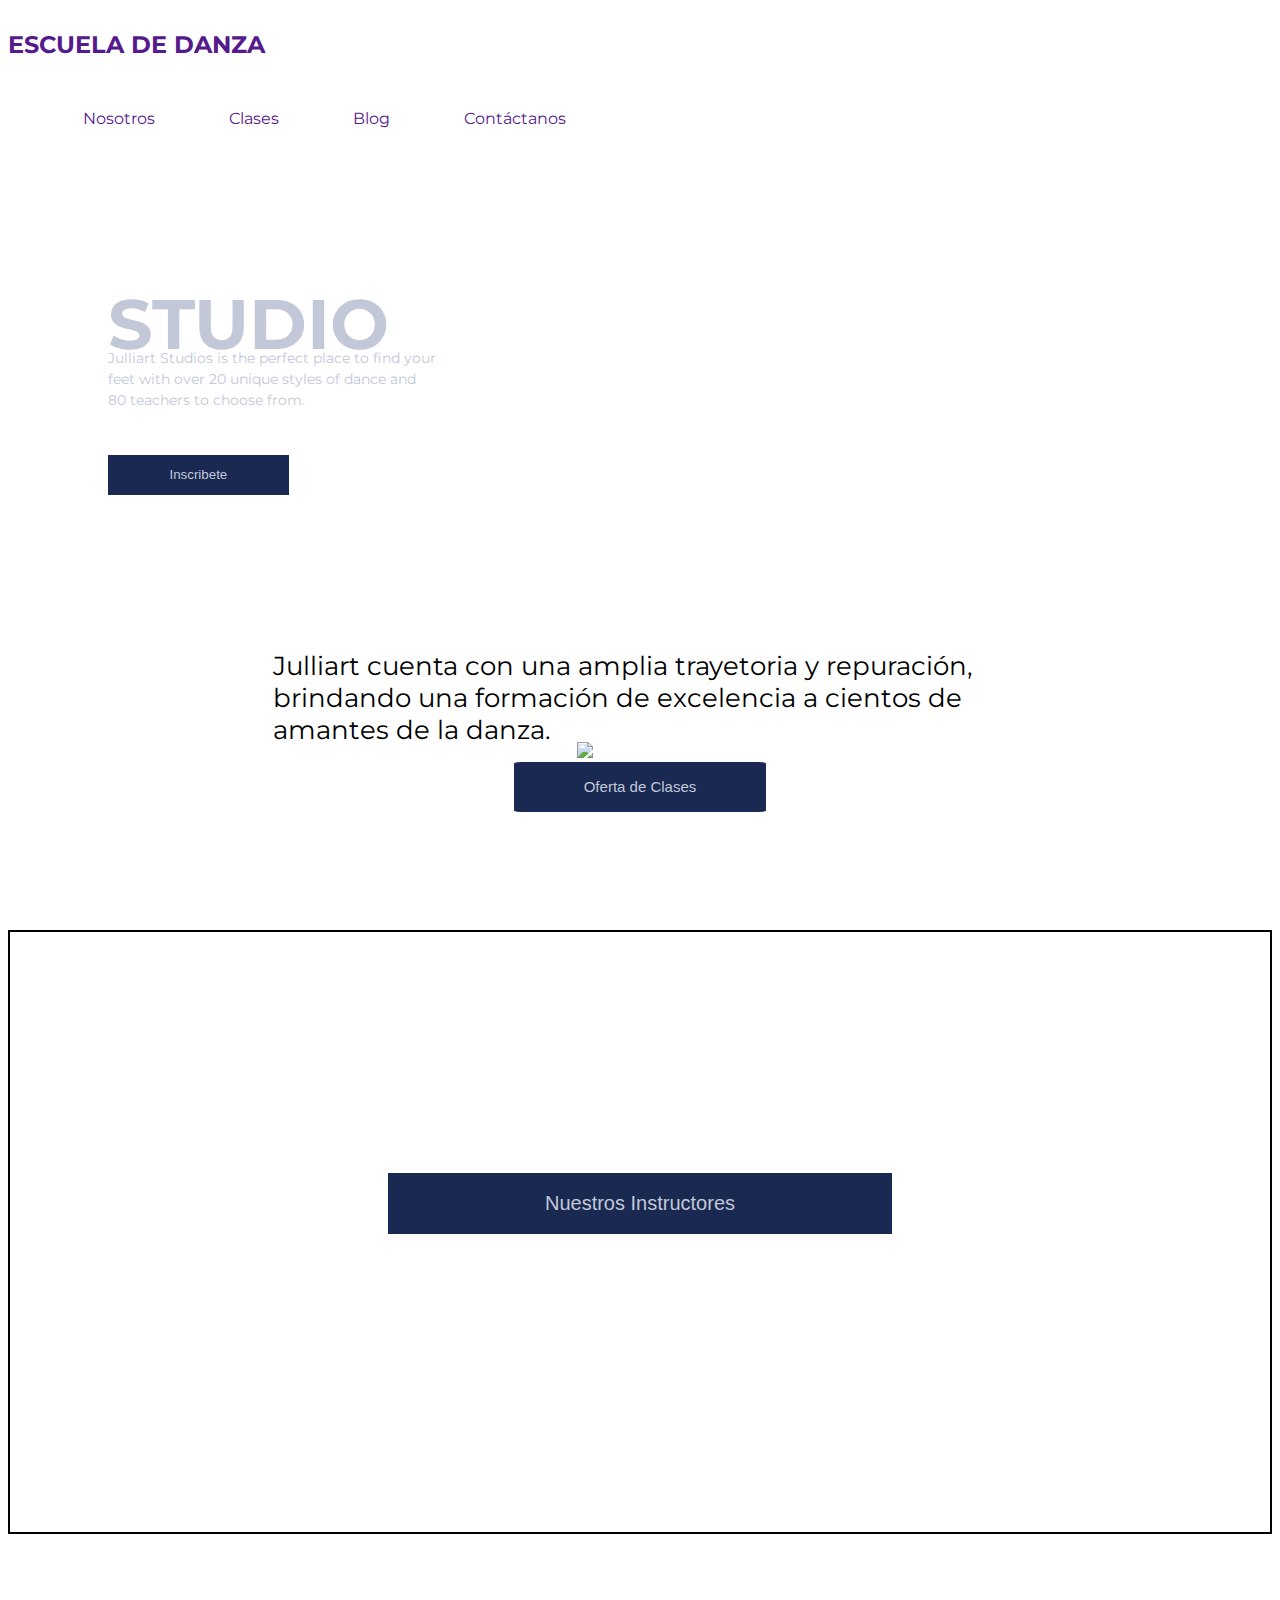
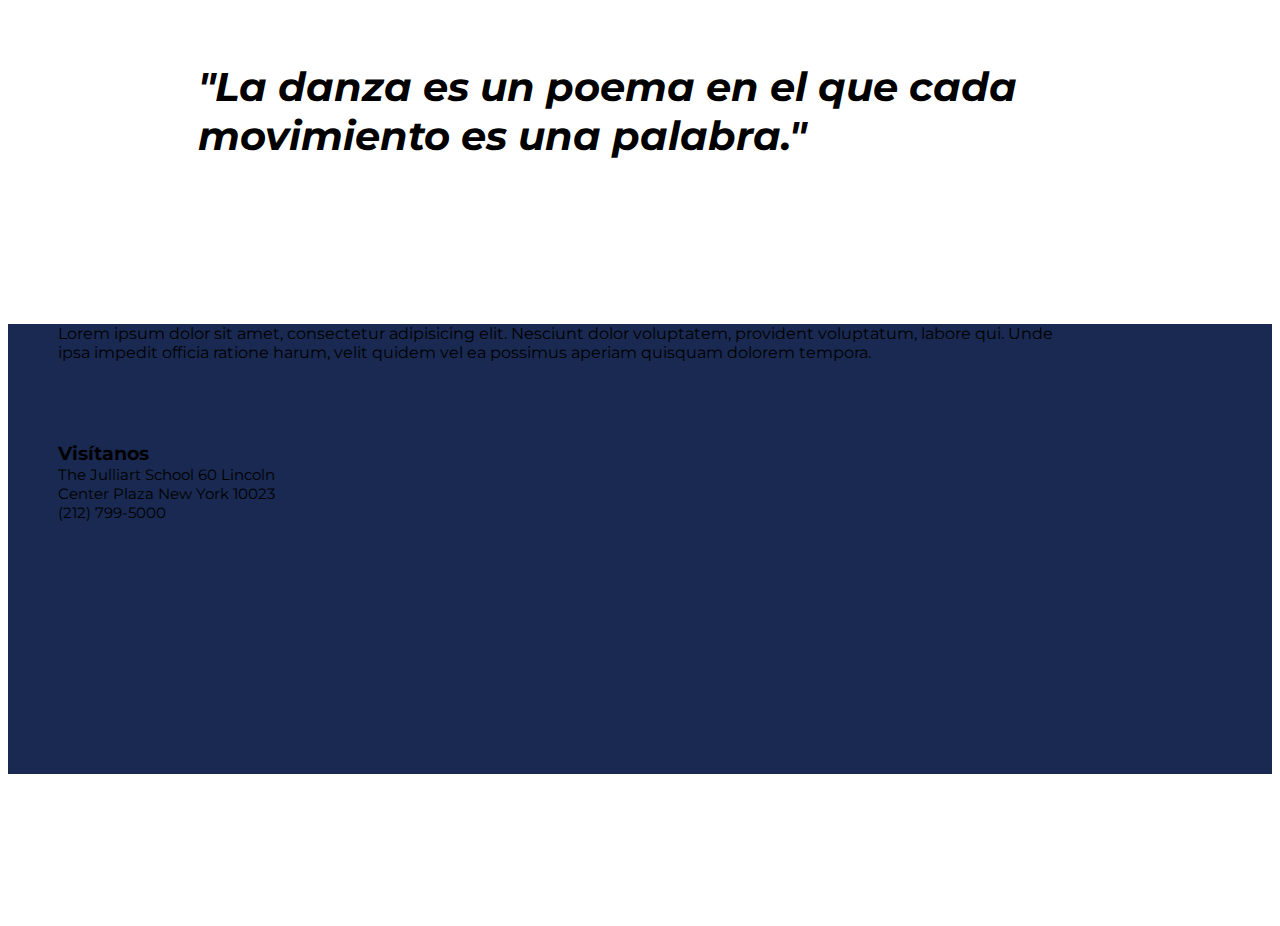
==== index.html @ 849a4a8d "proceso15%" ====
<!DOCTYPE html>
<html>
<head>
	<meta charset="UTF-8">
	<title>Escuela de Danza</title>
	<link rel='stylesheet' type='text/css' href='http://fonts.googleapis.com/css?family=Montserrat:400,700'>
	<link rel="stylesheet" type="text/css" href="css/grid-system.css">
	<link rel="stylesheet" type="text/css" href="css/utilities.css">
	<link rel="stylesheet" type="text/css" href="css/common.css">
	<link rel="stylesheet" type="text/css" href="css/main.css">
</head>
<body>
	<div class="container-fluid">
		<div class="row">
			<a class="a-none-decoration" href=""><h2 class="menu text-center text-blue">ESCUELA DE DANZA</h2></a>
			<ul class="text-center">
				<li class="submenu"><a class="a-none-decoration text-gray" href="">Nosotros</a></li>
				<li class="submenu"><a class="a-none-decoration text-gray" href="">Clases</a></li>
				<li class="submenu"><a class="a-none-decoration text-gray" href="">Blog</a></li>
				<li class="submenu"><a class="a-none-decoration text-gray" href="">Contáctanos</a></li>
			</ul>
		</div>
		<div class="row">
			<div class="cabeza">
				<div class="studio text-left">
					<h1 class="studio-titulo">STUDIO</h1>
					<p class="studio-text">Julliart Studios is the perfect place to find your feet with over 20 unique styles of dance and 80 teachers to choose from.</p>
					<button class="boton inscribete" type="button text-white">Inscribete</button>				
				</div>
			</div>
		</div>
		<div class="row">
			<div class="clase clase1">
				<p style="align-content: center;" class="julliart text-center">Julliart cuenta con una amplia trayetoria y repuración, brindando una formación de excelencia a cientos de amantes de la danza.</p>
				<div class="contenedor-imagen"><img style="align-content: center;" class="adorno" src="img/decoration_1.png"></div>
				<button style="align-content: center;" class="boton oferta-clases" type="button">Oferta de Clases</button>
			</div>
		</div>
		<div style="position: relative;" class="row instructores">
			<div class="boton-ni">
				<button class="boton instruc" type="buttom">Nuestros Instructores</button>
			</div>
			<div class="col-6 izq"></div>
			<div class="col-6 der"></div>
		</div>
		<div class="row">
			<div class="clase2 clase">
			<p class="danza text-center"><b><em>"La danza es un poema en el que cada movimiento es una palabra."</em></b></p>
			</div>
		</div>
		<div class="row">
			<div class="fondo-azul text-white">
				<div class="col-6">
					<p class="texto" >Lorem ipsum dolor sit amet, consectetur adipisicing elit. Nesciunt dolor voluptatem, provident voluptatum, labore qui. Unde ipsa impedit officia ratione harum, velit quidem vel ea possimus aperiam quisquam dolorem tempora.<p>
					<h3  class="texto">Visítanos</h3>
					<p class="visita">				
					The Julliart School
					60 Lincoln Center Plaza
					New York 10023
					(212) 799-5000					
					</p>
				</div>
				<div class="col-6">
					<div class="mapa">
						<iframe src="https://www.google.com/maps/embed?pb=!1m18!1m12!1m3!1d3021.4662527405194!2d-73.98501728494028!3d40.77376274177223!2m3!1f0!2f0!3f0!3m2!1i1024!2i768!4f13.1!3m3!1m2!1s0x89c2585ff9df2f6d%3A0xf876ccebba645bff!2sEscuela+Juilliard!5e0!3m2!1ses-419!2spe!4v1461690467385" width="550" height="350" frameborder="0" style="border:0" allowfullscreen></iframe>
					</div>
				</div>
			</div>
		</div>
	</div>
</body>
</html>
---- css/main.css ----
body {
	font-family: "Montserrat";
}
ul>li {
	list-style:none;
}
a {
	text-decoration: none;
}
.menu {	margin-top: 30px;}
.submenu {margin: 30px 35px; display: inline-block;}
.cabeza {background-image: url(../img/dance_1.jpg);	width: 100%;height: 380px;background-size: cover;}

.studio { width: 26%; position: center; padding: 60px; margin-left: 40px; color: #c2c8d8; position: relative;}
.studio-titulo {font-size: 70px; padding-bottom: 20px;position: absolute;}
.studio-text {line-height: 1.5; font-size: 14px;position: relative;top: 100px;}
.inscribete {height: 40px;width: 55%;position: relative;top: 130px;}
.boton {color: #c2c8d8;background-color: #192951;border: 1px solid #192951;}

.clase1 {height: 350px;}
.julliart {padding: 70px 21%;font-size: 26px;}
.contenedor-imagen {width: 10%;margin: -100px 45%;}
.adorno {width: 100%;}
.oferta-clases {width: 20%;height: 50px;margin: 100px 40%;border-radius: 3%;font-size: 15px;}

.izq {background-image: url(../img/instructor_4.jpg);height: 300px;background-size: cover;top: 20px;}
.der {background-image: url(../img/profesor_9.jpg);height: 300px;background-size: cover;}
.instructores {border: 2px solid #000;}
.boton-ni {width: 40%;height: 61px;position: absolute;left: 30%;top: 241px;}
.instruc {width: 100%;height: 100%;font-size: 20px;}

.danza
{
	font-size: 40px;
	padding: 7% 15%;

}
.clase2 {
	height: 270px;
}
.fondo-azul {
	background-color: #192951;
	height: 450px;
}
.texto {
	width: 80%;
	margin: 80px 50px 0 50px;
}
.visita {
	width: 20%;
	margin: 0px 50px;
	font-size: 15px;

}
.mapa {
	margin-top: 50px;
}
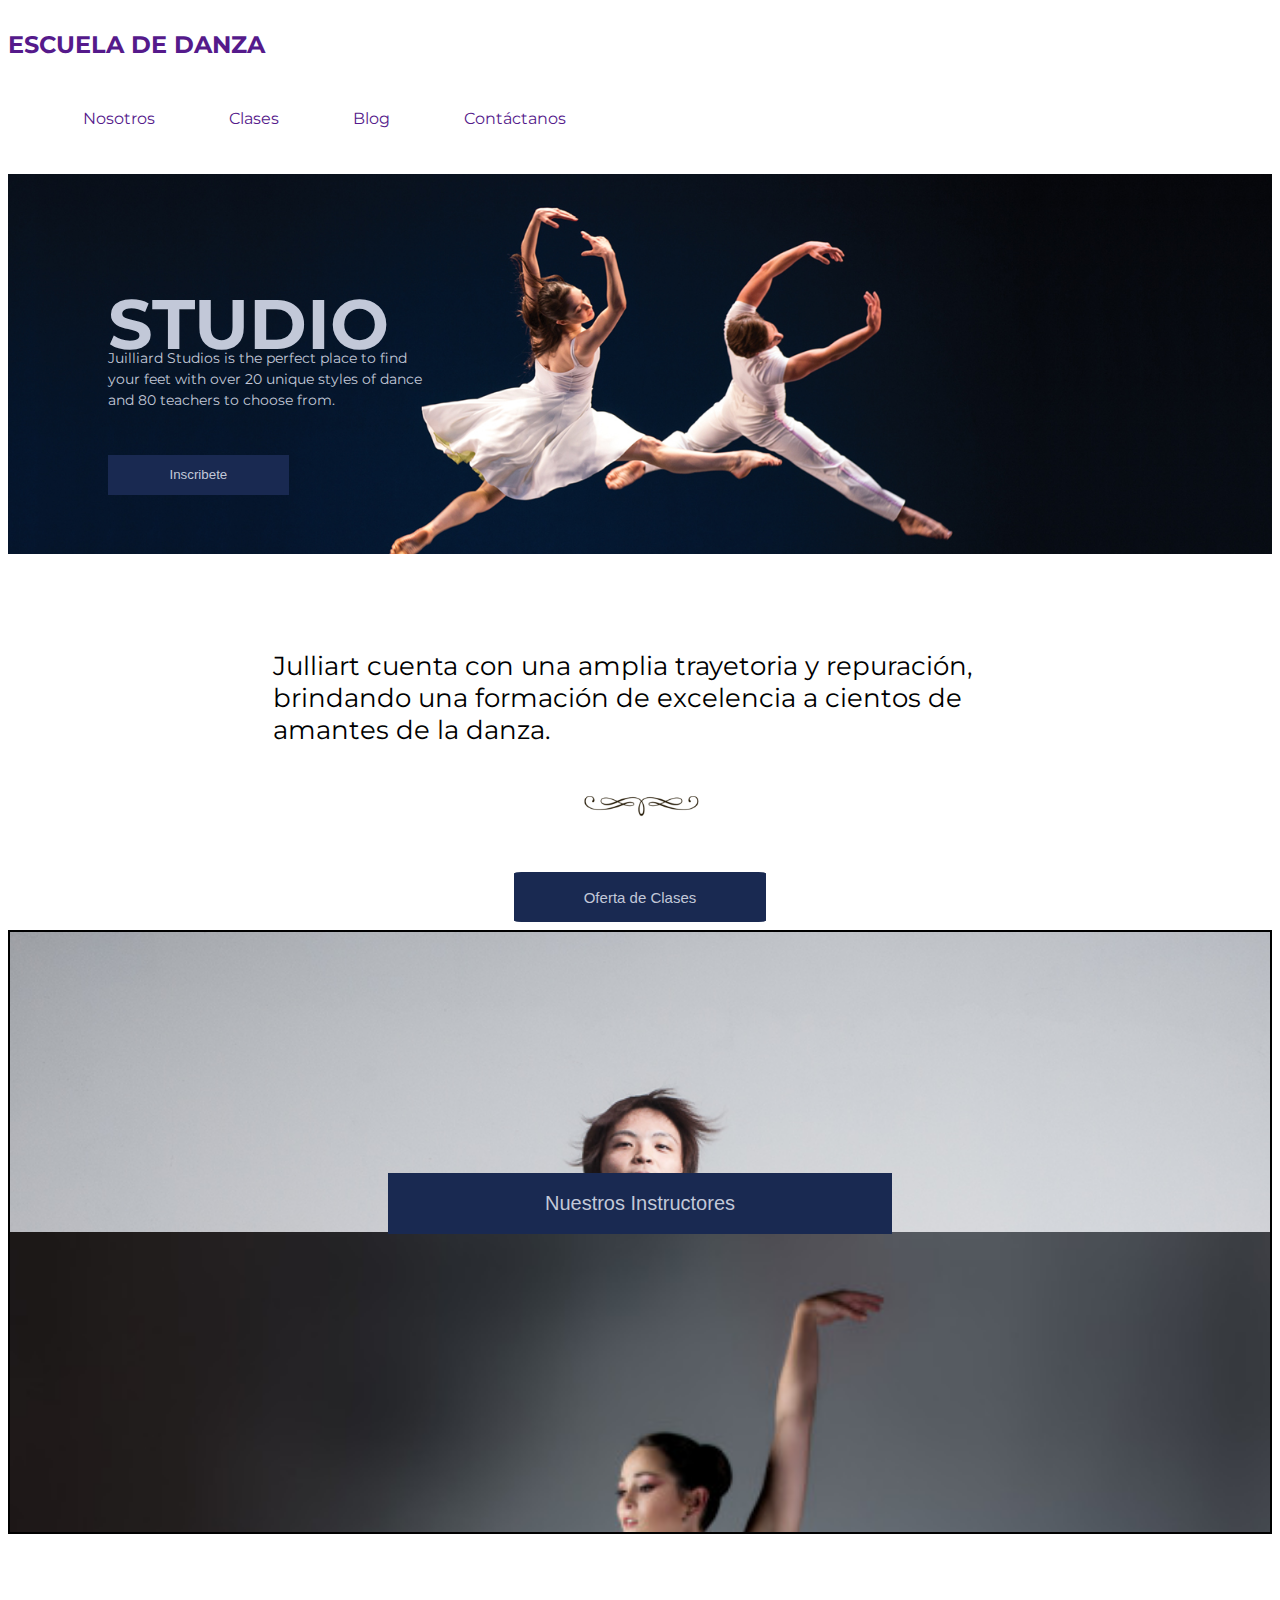
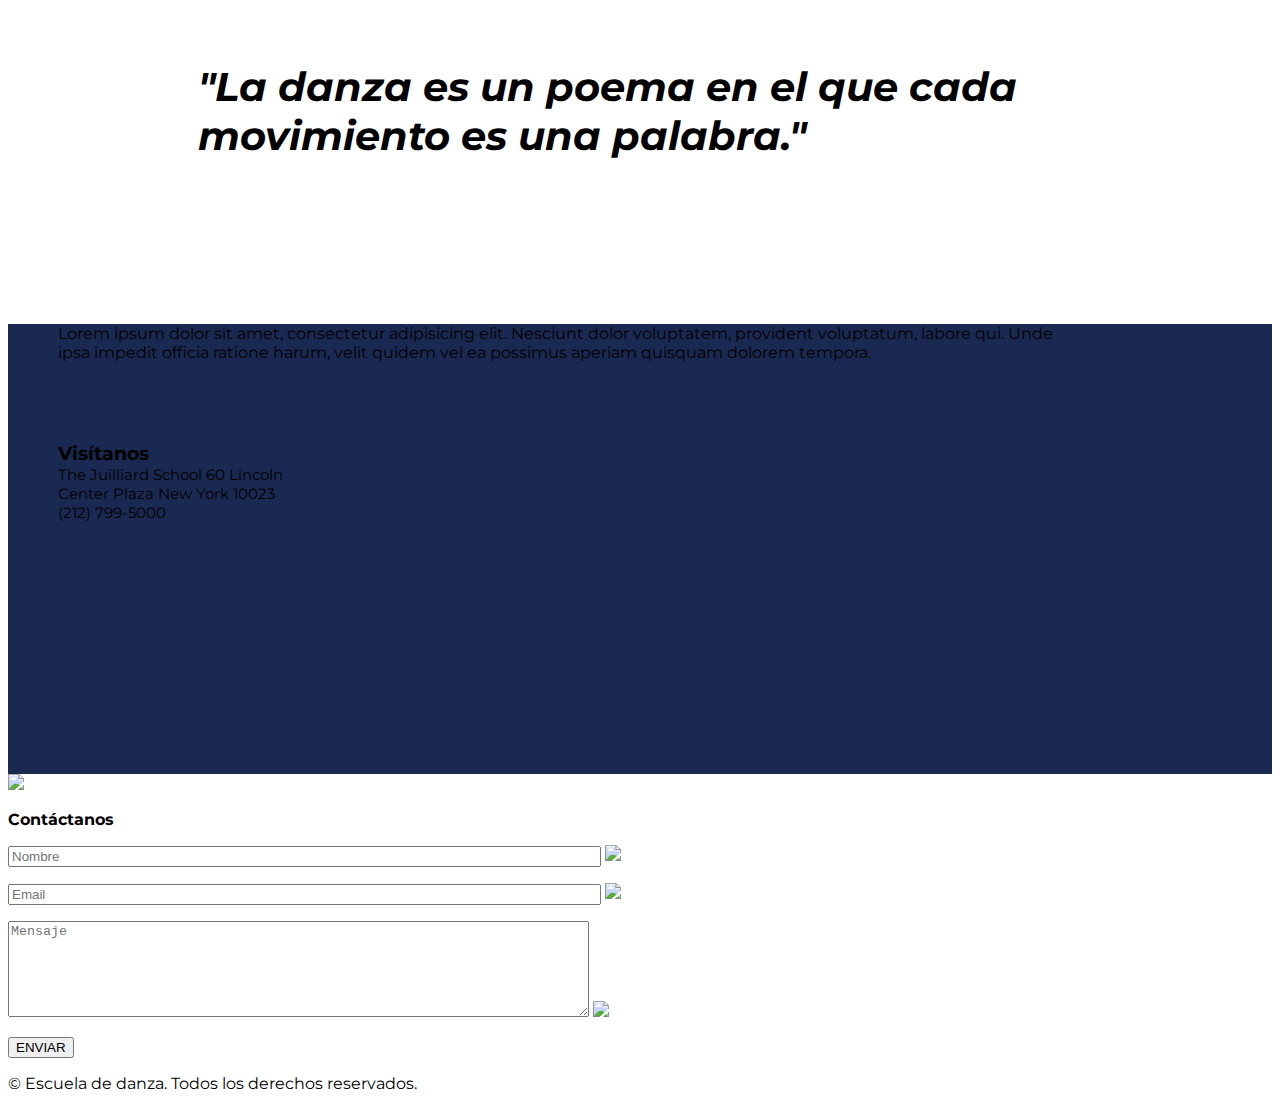
==== commit f22bd21a: "1ra pag finished" ====
--- a/index.html
+++ b/index.html
@@ -1,72 +1,106 @@
-<!DOCTYPE html>
-<html>
-<head>
-	<meta charset="UTF-8">
-	<title>Escuela de Danza</title>
-	<link rel='stylesheet' type='text/css' href='http://fonts.googleapis.com/css?family=Montserrat:400,700'>
-	<link rel="stylesheet" type="text/css" href="css/grid-system.css">
-	<link rel="stylesheet" type="text/css" href="css/utilities.css">
-	<link rel="stylesheet" type="text/css" href="css/common.css">
-	<link rel="stylesheet" type="text/css" href="css/main.css">
-</head>
-<body>
-	<div class="container-fluid">
-		<div class="row">
-			<a class="a-none-decoration" href=""><h2 class="menu text-center text-blue">ESCUELA DE DANZA</h2></a>
-			<ul class="text-center">
-				<li class="submenu"><a class="a-none-decoration text-gray" href="">Nosotros</a></li>
-				<li class="submenu"><a class="a-none-decoration text-gray" href="">Clases</a></li>
-				<li class="submenu"><a class="a-none-decoration text-gray" href="">Blog</a></li>
-				<li class="submenu"><a class="a-none-decoration text-gray" href="">Contáctanos</a></li>
-			</ul>
-		</div>
-		<div class="row">
-			<div class="cabeza">
-				<div class="studio text-left">
-					<h1 class="studio-titulo">STUDIO</h1>
-					<p class="studio-text">Julliart Studios is the perfect place to find your feet with over 20 unique styles of dance and 80 teachers to choose from.</p>
-					<button class="boton inscribete" type="button text-white">Inscribete</button>				
-				</div>
-			</div>
-		</div>
-		<div class="row">
-			<div class="clase clase1">
-				<p style="align-content: center;" class="julliart text-center">Julliart cuenta con una amplia trayetoria y repuración, brindando una formación de excelencia a cientos de amantes de la danza.</p>
-				<div class="contenedor-imagen"><img style="align-content: center;" class="adorno" src="img/decoration_1.png"></div>
-				<button style="align-content: center;" class="boton oferta-clases" type="button">Oferta de Clases</button>
-			</div>
-		</div>
-		<div style="position: relative;" class="row instructores">
-			<div class="boton-ni">
-				<button class="boton instruc" type="buttom">Nuestros Instructores</button>
-			</div>
-			<div class="col-6 izq"></div>
-			<div class="col-6 der"></div>
-		</div>
-		<div class="row">
-			<div class="clase2 clase">
-			<p class="danza text-center"><b><em>"La danza es un poema en el que cada movimiento es una palabra."</em></b></p>
-			</div>
-		</div>
-		<div class="row">
-			<div class="fondo-azul text-white">
-				<div class="col-6">
-					<p class="texto" >Lorem ipsum dolor sit amet, consectetur adipisicing elit. Nesciunt dolor voluptatem, provident voluptatum, labore qui. Unde ipsa impedit officia ratione harum, velit quidem vel ea possimus aperiam quisquam dolorem tempora.<p>
-					<h3  class="texto">Visítanos</h3>
-					<p class="visita">				
-					The Julliart School
-					60 Lincoln Center Plaza
-					New York 10023
-					(212) 799-5000					
-					</p>
-				</div>
-				<div class="col-6">
-					<div class="mapa">
-						<iframe src="https://www.google.com/maps/embed?pb=!1m18!1m12!1m3!1d3021.4662527405194!2d-73.98501728494028!3d40.77376274177223!2m3!1f0!2f0!3f0!3m2!1i1024!2i768!4f13.1!3m3!1m2!1s0x89c2585ff9df2f6d%3A0xf876ccebba645bff!2sEscuela+Juilliard!5e0!3m2!1ses-419!2spe!4v1461690467385" width="550" height="350" frameborder="0" style="border:0" allowfullscreen></iframe>
-					</div>
-				</div>
-			</div>
-		</div>
-	</div>
-</body>
+<!DOCTYPE html>
+<html>
+<head>
+	<meta charset="UTF-8">
+	<title>Escuela de Danza</title>
+	<link rel='stylesheet' type='text/css' href='http://fonts.googleapis.com/css?family=Montserrat:400,700'>
+	<link rel="stylesheet" type="text/css" href="css/grid-system.css">
+	<link rel="stylesheet" type="text/css" href="css/utilities.css">
+	<link rel="stylesheet" type="text/css" href="css/common.css">
+	<link rel="stylesheet" type="text/css" href="css/main.css">
+</head>
+<body>
+	<div class="container-fluid">
+		<div class="row dont-move">
+			<a class="a-none-decoration" href=""><h2 class="menu text-center text-blue">ESCUELA DE DANZA</h2></a>
+			<ul class="text-center">
+				<li class="submenu"><a class="a-none-decoration text-gray" href="">Nosotros</a></li>
+				<li class="submenu"><a class="a-none-decoration text-gray" href="">Clases</a></li>
+				<li class="submenu"><a class="a-none-decoration text-gray" href="">Blog</a></li>
+				<li class="submenu"><a class="a-none-decoration text-gray" href="">Contáctanos</a></li>
+			</ul>
+		</div>
+		<div class="row">
+			<div class="cabeza">
+				<div class="studio text-left">
+					<h1 class="studio-titulo">STUDIO</h1>
+					<p class="studio-text">Juilliard Studios is the perfect place to find your feet with over 20 unique styles of dance and 80 teachers to choose from.</p>
+					<button class="boton inscribete" type="button text-white">Inscribete</button>				
+				</div>
+			</div>
+		</div>
+		<div class="row">
+			<div class="clase clase1">
+				<p style="align-content: center;" class="julliart text-center">Julliart cuenta con una amplia trayetoria y repuración, brindando una formación de excelencia a cientos de amantes de la danza.</p>
+				<div class="contenedor-imagen"><img style="align-content: center;" class="adorno" src="img/decoration_1.png"></div>
+				<button style="align-content: center;" class="boton oferta-clases" type="button">Oferta de Clases</button>
+			</div>
+		</div>
+		<div style="position: relative;" class="row instructores">
+			<div class="boton-ni">
+				<button class="boton instruc" type="buttom">Nuestros Instructores</button>
+			</div>
+			<div class="col-6 izq"></div>
+			<div class="col-6 der"></div>
+		</div>
+		<div class="row">
+			<div class="clase2 clase">
+			<p class="danza text-center"><b><em>"La danza es un poema en el que cada movimiento es una palabra."</em></b></p>
+			</div>
+		</div>
+		<div class="row">
+			<div class="fondo-azul text-white">
+				<div class="col-6">
+					<p class="texto" >Lorem ipsum dolor sit amet, consectetur adipisicing elit. Nesciunt dolor voluptatem, provident voluptatum, labore qui. Unde ipsa impedit officia ratione harum, velit quidem vel ea possimus aperiam quisquam dolorem tempora.</p>
+					<h3 class="texto">Visítanos</h3>
+					<p class="visita">				
+					The Juilliard School
+					60 Lincoln Center Plaza
+					New York 10023
+					(212) 799-5000					
+					</p>
+				</div>
+				<div class="col-6">
+					<div class="mapa">
+						<iframe src="https://www.google.com/maps/embed?pb=!1m18!1m12!1m3!1d3021.4662527405194!2d-73.98501728494028!3d40.77376274177223!2m3!1f0!2f0!3f0!3m2!1i1024!2i768!4f13.1!3m3!1m2!1s0x89c2585ff9df2f6d%3A0xf876ccebba645bff!2sEscuela+Juilliard!5e0!3m2!1ses-419!2spe!4v1461690467385" width="550" height="350" frameborder="0" style="border:0" allowfullscreen></iframe>
+					</div>
+				</div>
+			</div>
+		</div>
+		<div class="row dont-move">
+			
+		<img class="zapatos" src="L:/lu/Unidad1/Lab-EscuelaDeDanza/img/shoes1.jpg">
+		<div class="col-6">
+			<div class="pie">
+			<p id="titulo-cont"><strong>Contáctanos</strong></p>
+               <form action="index.html" method="get" id="formulario">
+               <p>
+                <input type="text" id="nombre" name="nombre" placeholder="Nombre" size="71"/>
+                <img class="icon" src="cabeza 1.png">
+               </p>
+               <p>
+                <input type="text" id="nombre" name="email" placeholder="Email" size="71"/>
+                <img  class="icon" src="carta,png.png">
+               </p>
+               <p>
+                <textarea name="comentario" id="nombre" placeholder="Mensaje" cols="70" rows="6"></textarea>
+                <img class="icon" src="pencil_4076.png">
+               </p>
+            </form>
+            <input id="submit_button" type="submit" value="ENVIAR" />
+            </div>
+		 
+   </div>
+   <div class="col-6 ">
+  
+   	
+   	
+   </div>
+   	
+   	</div>
+	<div class="pie-de-pagina">
+      <p>© Escuela de danza. Todos los derechos reservados.</p>
+   </div>
+	</div>
+	</body>
 </html>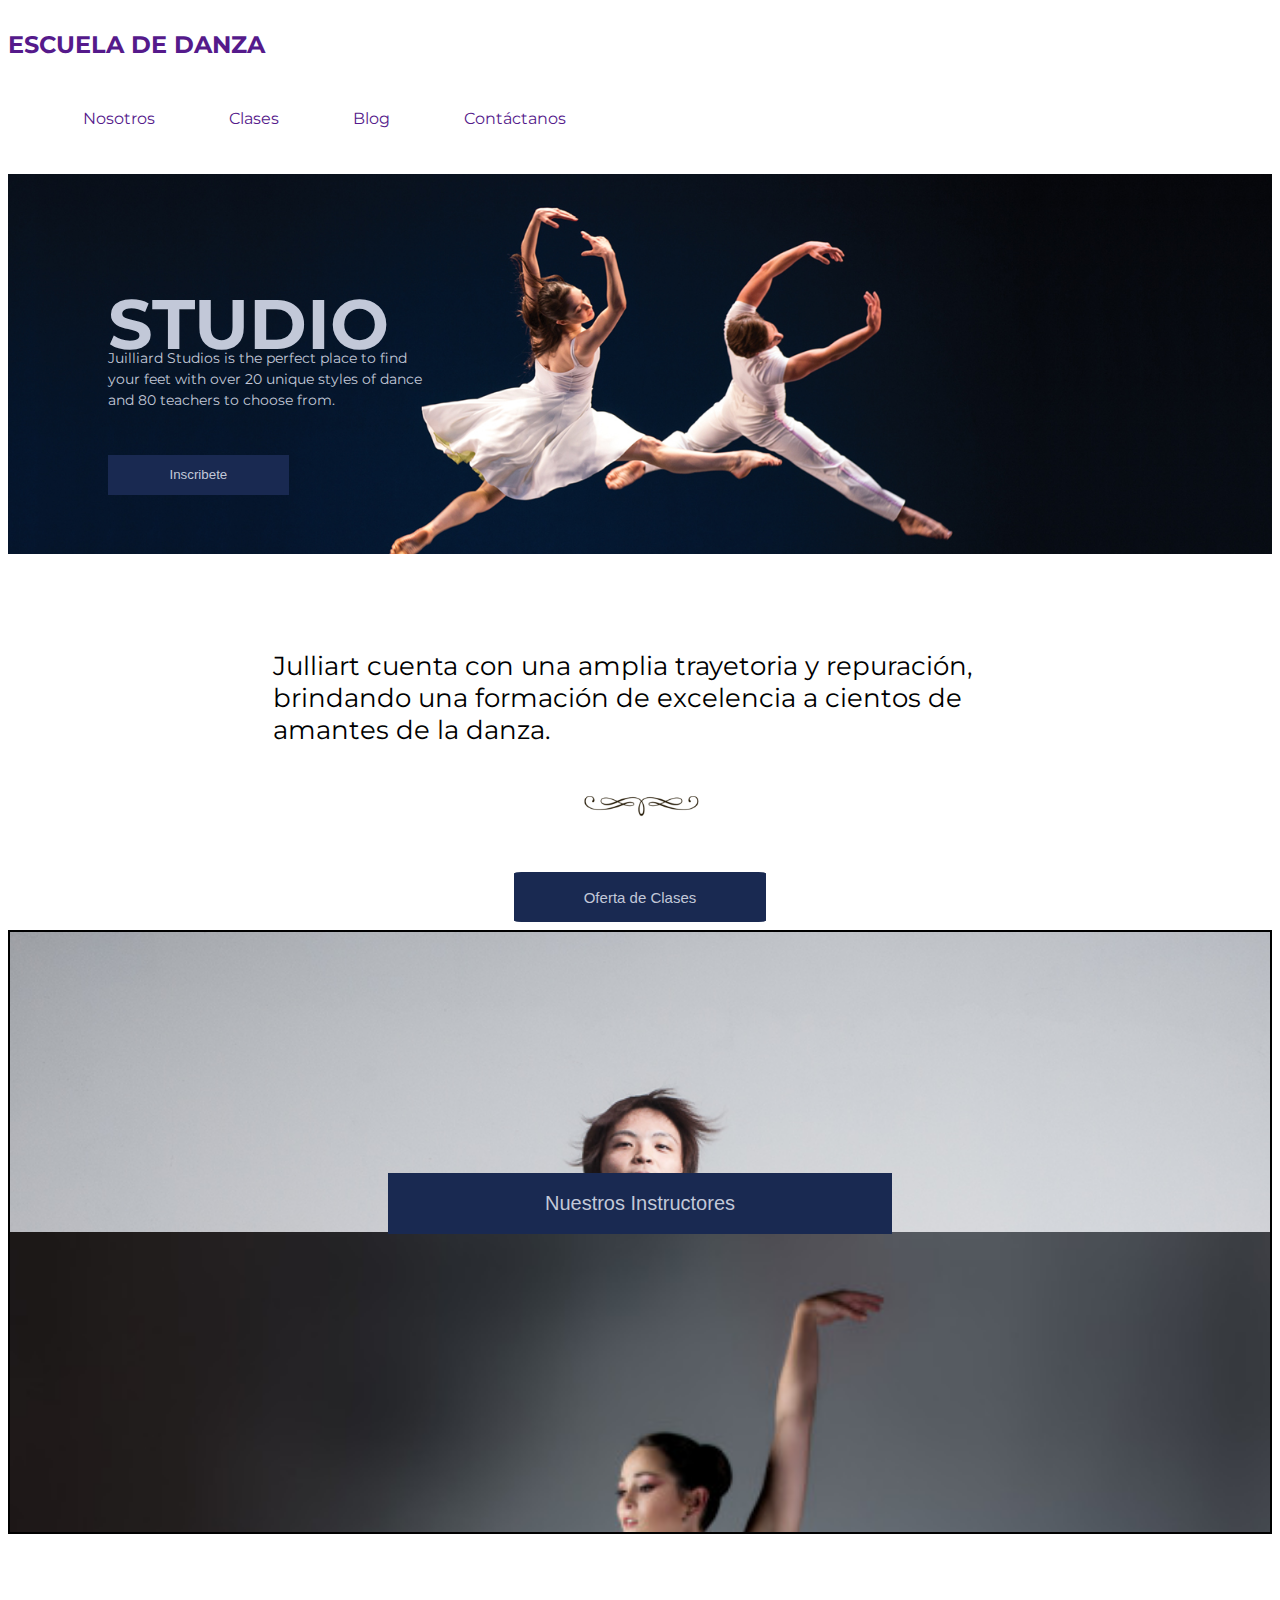
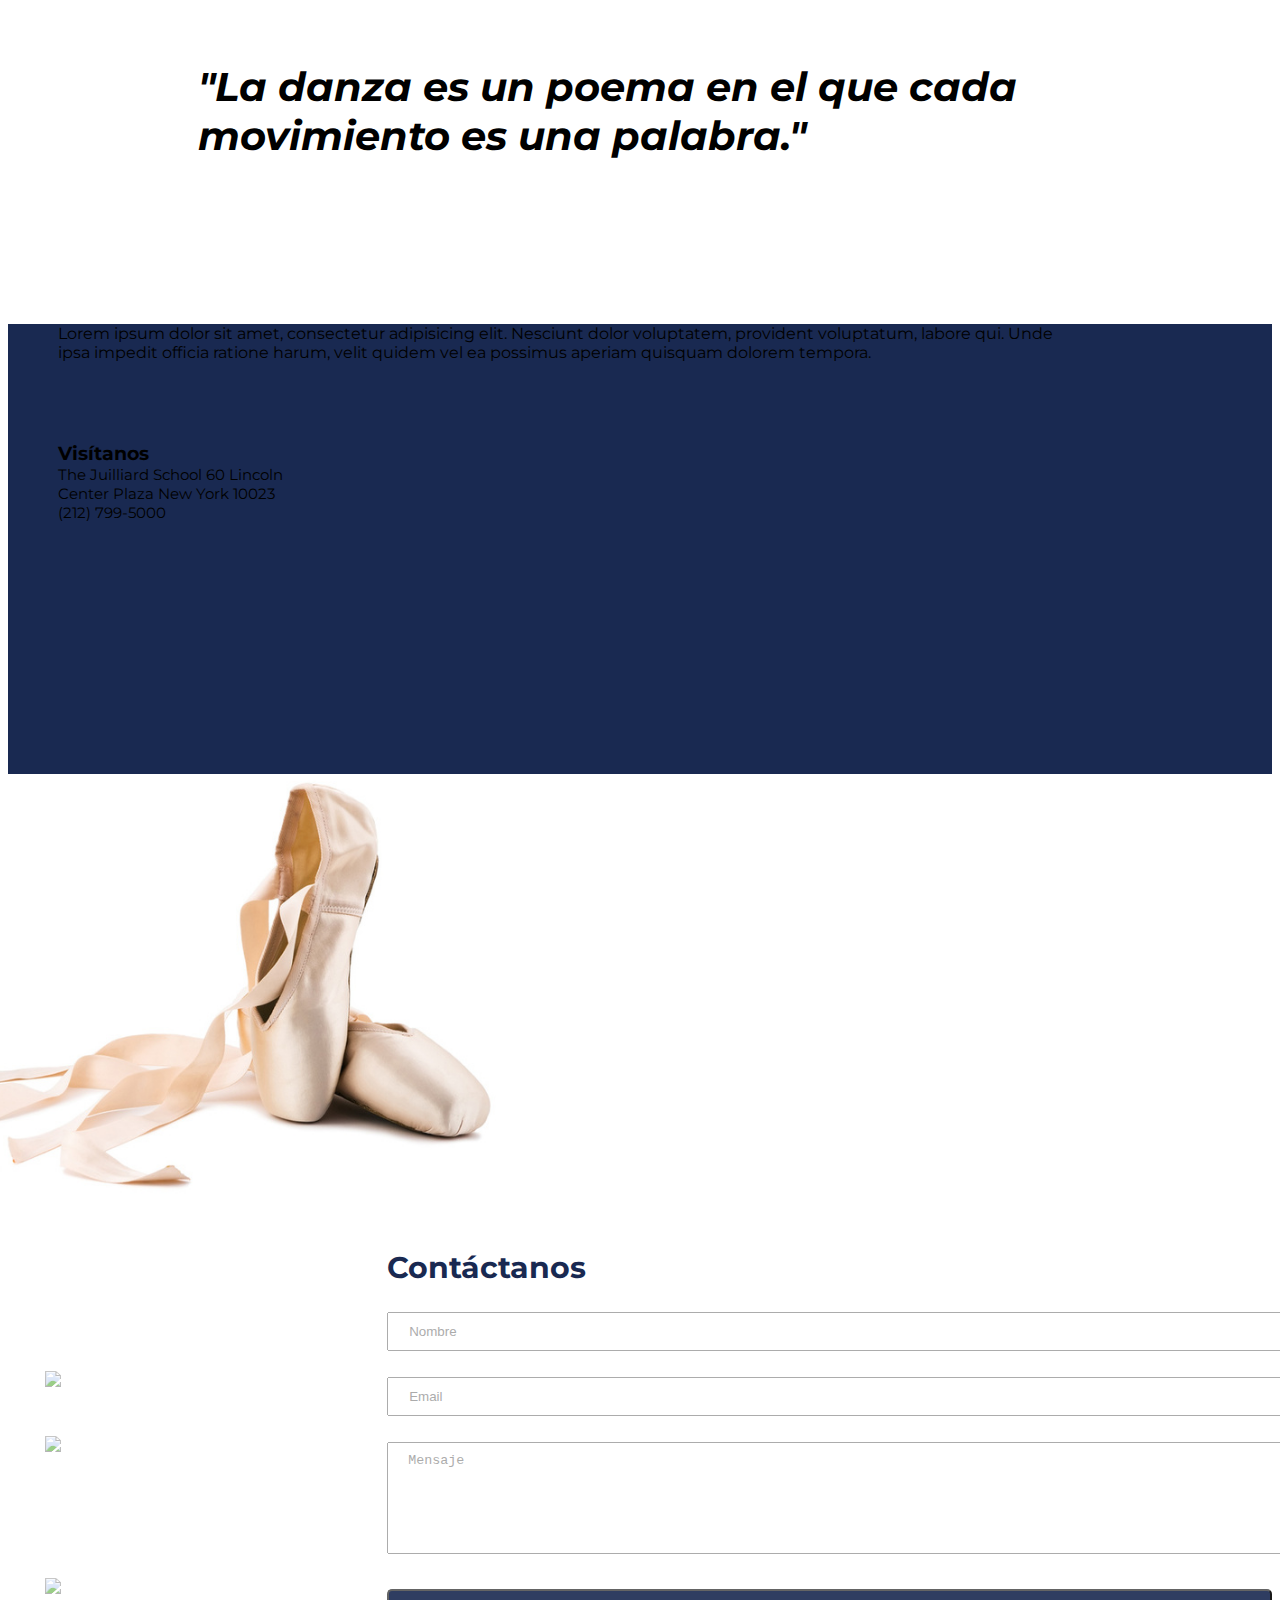
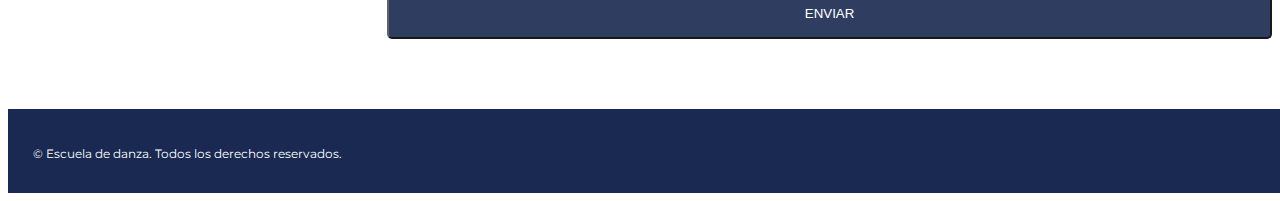
==== commit beee2ec7: "first page finished" ====
--- a/index.html
+++ b/index.html
@@ -1,106 +1,103 @@
-<!DOCTYPE html>
-<html>
-<head>
-	<meta charset="UTF-8">
-	<title>Escuela de Danza</title>
-	<link rel='stylesheet' type='text/css' href='http://fonts.googleapis.com/css?family=Montserrat:400,700'>
-	<link rel="stylesheet" type="text/css" href="css/grid-system.css">
-	<link rel="stylesheet" type="text/css" href="css/utilities.css">
-	<link rel="stylesheet" type="text/css" href="css/common.css">
-	<link rel="stylesheet" type="text/css" href="css/main.css">
-</head>
-<body>
-	<div class="container-fluid">
-		<div class="row dont-move">
-			<a class="a-none-decoration" href=""><h2 class="menu text-center text-blue">ESCUELA DE DANZA</h2></a>
-			<ul class="text-center">
-				<li class="submenu"><a class="a-none-decoration text-gray" href="">Nosotros</a></li>
-				<li class="submenu"><a class="a-none-decoration text-gray" href="">Clases</a></li>
-				<li class="submenu"><a class="a-none-decoration text-gray" href="">Blog</a></li>
-				<li class="submenu"><a class="a-none-decoration text-gray" href="">Contáctanos</a></li>
-			</ul>
-		</div>
-		<div class="row">
-			<div class="cabeza">
-				<div class="studio text-left">
-					<h1 class="studio-titulo">STUDIO</h1>
-					<p class="studio-text">Juilliard Studios is the perfect place to find your feet with over 20 unique styles of dance and 80 teachers to choose from.</p>
-					<button class="boton inscribete" type="button text-white">Inscribete</button>				
-				</div>
-			</div>
-		</div>
-		<div class="row">
-			<div class="clase clase1">
-				<p style="align-content: center;" class="julliart text-center">Julliart cuenta con una amplia trayetoria y repuración, brindando una formación de excelencia a cientos de amantes de la danza.</p>
-				<div class="contenedor-imagen"><img style="align-content: center;" class="adorno" src="img/decoration_1.png"></div>
-				<button style="align-content: center;" class="boton oferta-clases" type="button">Oferta de Clases</button>
-			</div>
-		</div>
-		<div style="position: relative;" class="row instructores">
-			<div class="boton-ni">
-				<button class="boton instruc" type="buttom">Nuestros Instructores</button>
-			</div>
-			<div class="col-6 izq"></div>
-			<div class="col-6 der"></div>
-		</div>
-		<div class="row">
-			<div class="clase2 clase">
-			<p class="danza text-center"><b><em>"La danza es un poema en el que cada movimiento es una palabra."</em></b></p>
-			</div>
-		</div>
-		<div class="row">
-			<div class="fondo-azul text-white">
-				<div class="col-6">
-					<p class="texto" >Lorem ipsum dolor sit amet, consectetur adipisicing elit. Nesciunt dolor voluptatem, provident voluptatum, labore qui. Unde ipsa impedit officia ratione harum, velit quidem vel ea possimus aperiam quisquam dolorem tempora.</p>
-					<h3 class="texto">Visítanos</h3>
-					<p class="visita">				
-					The Juilliard School
-					60 Lincoln Center Plaza
-					New York 10023
-					(212) 799-5000					
-					</p>
-				</div>
-				<div class="col-6">
-					<div class="mapa">
-						<iframe src="https://www.google.com/maps/embed?pb=!1m18!1m12!1m3!1d3021.4662527405194!2d-73.98501728494028!3d40.77376274177223!2m3!1f0!2f0!3f0!3m2!1i1024!2i768!4f13.1!3m3!1m2!1s0x89c2585ff9df2f6d%3A0xf876ccebba645bff!2sEscuela+Juilliard!5e0!3m2!1ses-419!2spe!4v1461690467385" width="550" height="350" frameborder="0" style="border:0" allowfullscreen></iframe>
-					</div>
-				</div>
-			</div>
-		</div>
-		<div class="row dont-move">
-			
-		<img class="zapatos" src="L:/lu/Unidad1/Lab-EscuelaDeDanza/img/shoes1.jpg">
-		<div class="col-6">
-			<div class="pie">
-			<p id="titulo-cont"><strong>Contáctanos</strong></p>
-               <form action="index.html" method="get" id="formulario">
-               <p>
-                <input type="text" id="nombre" name="nombre" placeholder="Nombre" size="71"/>
-                <img class="icon" src="cabeza 1.png">
-               </p>
-               <p>
-                <input type="text" id="nombre" name="email" placeholder="Email" size="71"/>
-                <img  class="icon" src="carta,png.png">
-               </p>
-               <p>
-                <textarea name="comentario" id="nombre" placeholder="Mensaje" cols="70" rows="6"></textarea>
-                <img class="icon" src="pencil_4076.png">
-               </p>
-            </form>
-            <input id="submit_button" type="submit" value="ENVIAR" />
-            </div>
-		 
-   </div>
-   <div class="col-6 ">
-  
-   	
-   	
-   </div>
-   	
-   	</div>
-	<div class="pie-de-pagina">
-      <p>© Escuela de danza. Todos los derechos reservados.</p>
-   </div>
-	</div>
-	</body>
+<!DOCTYPE html>
+<html>
+<head>
+	<meta charset="UTF-8">
+	<title>Escuela de Danza</title>
+	<link rel='stylesheet' type='text/css' href='http://fonts.googleapis.com/css?family=Montserrat:400,700'>
+	<link rel="stylesheet" type="text/css" href="css/grid-system.css">
+	<link rel="stylesheet" type="text/css" href="css/utilities.css">
+	<link rel="stylesheet" type="text/css" href="css/common.css">
+	<link rel="stylesheet" type="text/css" href="css/main.css">
+</head>
+<body>
+	<div class="container-fluid">
+		<div class="row dont-move">
+			<a class="a-none-decoration" href=""><h2 class="menu text-center text-blue">ESCUELA DE DANZA</h2></a>
+			<ul class="text-center">
+				<li class="submenu"><a class="a-none-decoration text-gray" href="">Nosotros</a></li>
+				<li class="submenu"><a class="a-none-decoration text-gray" href="">Clases</a></li>
+				<li class="submenu"><a class="a-none-decoration text-gray" href="">Blog</a></li>
+				<li class="submenu"><a class="a-none-decoration text-gray" href="">Contáctanos</a></li>
+			</ul>
+		</div>
+		<div class="row">
+			<div class="cabeza">
+				<div class="studio text-left">
+					<h1 class="studio-titulo">STUDIO</h1>
+					<p class="studio-text">Juilliard Studios is the perfect place to find your feet with over 20 unique styles of dance and 80 teachers to choose from.</p>
+					<button class="boton inscribete" type="button text-white">Inscribete</button>				
+				</div>
+			</div>
+		</div>
+		<div class="row">
+			<div class="clase clase1">
+				<p style="align-content: center;" class="julliart text-center">Julliart cuenta con una amplia trayetoria y repuración, brindando una formación de excelencia a cientos de amantes de la danza.</p>
+				<div class="contenedor-imagen"><img style="align-content: center;" class="adorno" src="img/decoration_1.png"></div>
+				<button style="align-content: center;" class="boton oferta-clases" type="button">Oferta de Clases</button>
+			</div>
+		</div>
+		<div style="position: relative;" class="row instructores">
+			<div class="boton-ni">
+				<button class="boton instruc" type="buttom">Nuestros Instructores</button>
+			</div>
+			<div class="col-6 izq"></div>
+			<div class="col-6 der"></div>
+		</div>
+		<div class="row">
+			<div class="clase2 clase">
+			<p class="danza text-center"><b><em>"La danza es un poema en el que cada movimiento es una palabra."</em></b></p>
+			</div>
+		</div>
+		<div class="row">
+			<div class="fondo-azul text-white">
+				<div class="col-6">
+					<p class="texto" >Lorem ipsum dolor sit amet, consectetur adipisicing elit. Nesciunt dolor voluptatem, provident voluptatum, labore qui. Unde ipsa impedit officia ratione harum, velit quidem vel ea possimus aperiam quisquam dolorem tempora.</p>
+					<h3 class="texto">Visítanos</h3>
+					<p class="visita">				
+					The Juilliard School
+					60 Lincoln Center Plaza
+					New York 10023
+					(212) 799-5000					
+					</p>
+				</div>
+				<div class="col-6">
+					<div class="mapa">
+						<iframe src="https://www.google.com/maps/embed?pb=!1m18!1m12!1m3!1d3021.4662527405194!2d-73.98501728494028!3d40.77376274177223!2m3!1f0!2f0!3f0!3m2!1i1024!2i768!4f13.1!3m3!1m2!1s0x89c2585ff9df2f6d%3A0xf876ccebba645bff!2sEscuela+Juilliard!5e0!3m2!1ses-419!2spe!4v1461690467385" width="550" height="350" frameborder="0" style="border:0" allowfullscreen></iframe>
+					</div>
+				</div>
+			</div>
+		</div>
+		<div class="row dont-move">
+			
+		<img class="zapatos" src="img/shoes1.jpg">
+		<div class="col-6">
+			<div class="pie">
+			<p id="titulo-cont"><strong>Contáctanos</strong></p>
+               <form action="index.html" method="get" id="formulario">
+               <p>
+                <input type="text" id="nombre" name="nombre" placeholder="Nombre" size="71"/>
+                <img class="icon" src="cabeza 1.png">
+               </p>
+               <p>
+                <input type="text" id="nombre" name="email" placeholder="Email" size="71"/>
+                <img  class="icon" src="carta,png.png">
+               </p>
+               <p>
+                <textarea name="comentario" id="nombre" placeholder="Mensaje" cols="70" rows="6"></textarea>
+                <img class="icon" src="pencil_4076.png">
+               </p>
+            </form>
+            <input id="submit_button" type="submit" value="ENVIAR" />
+            </div>
+		 
+   </div>
+   <div class="col-6 ">   	
+   </div>
+   	
+   	</div>
+	<div class="pie-de-pagina">
+      <p>© Escuela de danza. Todos los derechos reservados.</p>
+   </div>
+	</div>
+	</body>
 </html>--- a/css/main.css
+++ b/css/main.css
@@ -17,7 +17,7 @@
 .inscribete {height: 40px;width: 55%;position: relative;top: 130px;}
 .boton {color: #c2c8d8;background-color: #192951;border: 1px solid #192951;}
 
-.clase1 {height: 350px;}
+.clase1 {height: 350px;width: 100%;}
 .julliart {padding: 70px 21%;font-size: 26px;}
 .contenedor-imagen {width: 10%;margin: -100px 45%;}
 .adorno {width: 100%;}
@@ -29,29 +29,79 @@
 .boton-ni {width: 40%;height: 61px;position: absolute;left: 30%;top: 241px;}
 .instruc {width: 100%;height: 100%;font-size: 20px;}
 
-.danza
-{
-	font-size: 40px;
-	padding: 7% 15%;
+.danza{	font-size: 40px;padding: 7% 15%;}
+.clase2 {height: 270px;width: 100%}
+.fondo-azul {background-color: #192951;height: 450px;}
+.texto {width: 80%;margin: 80px 50px 0 50px;}
+.visita {width: 20%;margin: 0px 50px;font-size: 15px;}
+.mapa {margin-top: 50px;}
 
+.fondo{
+	border: 1px solid black;
+	width: 100%;
+	height: 500px;
+	position: absolute;
+	}
+.zapatos {
+	width: 50%;
+	right: 10%;
+	position: relative;}
+
+#titulo-cont{ 
+	font-size: 30px;
+	color:#192951;
+	margin: 50px 0 0 30%;
+	position: relative;
 }
-.clase2 {
-	height: 270px;
+#formulario{
+	margin-left: 30%;
 }
-.fondo-azul {
+#nombre{
+	opacity: 0.6;
+	padding: 10px 20px;
+	margin-top: 10px;
+	width: 100%;
+}
+#submit_button{
 	background-color: #192951;
-	height: 450px;
+	width: 70%;
+	height: 50px;
+	border-radius: 5px;
+	color:white;
+	text-align: center;
+	margin-top: 15px;
+	margin-left: 30%;
+	opacity: 0.9;
 }
-.texto {
-	width: 80%;
-	margin: 80px 50px 0 50px;
+
+input #nombre{
+	background:url("")no-repeat scroll 0 0 transparent;
+	border:1px solid green;
+	color:black;
+	padding: 5px 5px 5px 25px;
+	width: 90%;
 }
-.visita {
-	width: 20%;
-	margin: 0px 50px;
-	font-size: 15px;
-
+.icon{
+	width: 17px;
+	position: absolute;
+	opacity: 0.6;
+	margin-left: -342px;
+	margin-top: 20px;
 }
-.mapa {
-	margin-top: 50px;
+.pie {
+	position: relative;
+	margin: 0;
+}
+.pie-de-pagina{
+	background-color: #192951;
+	background-size: 100%;
+	background: contain;
+	color: white;
+	font-size: 12px;
+	padding: 25px 10px 20px 25px;
+	margin-top: 70px;
+	width: 100%;
+}
+.dont-move {
+	position: static;
 }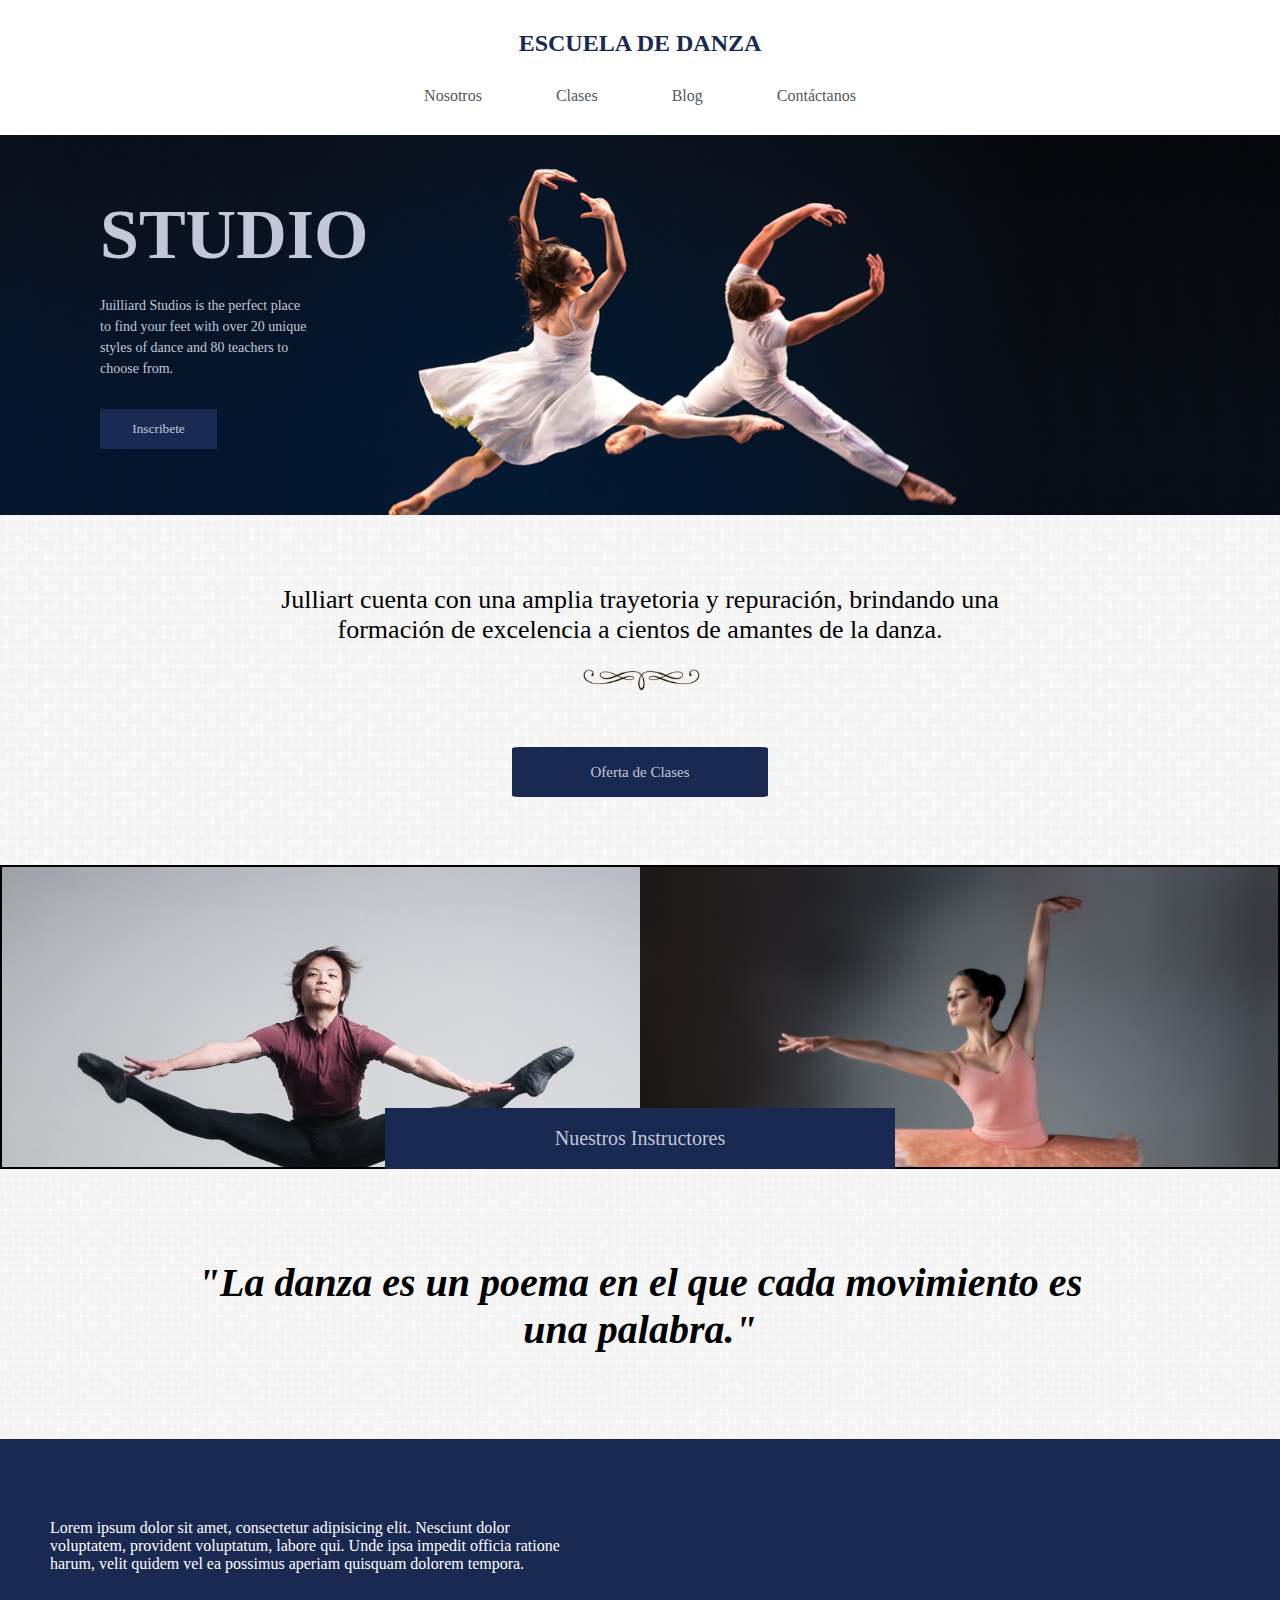
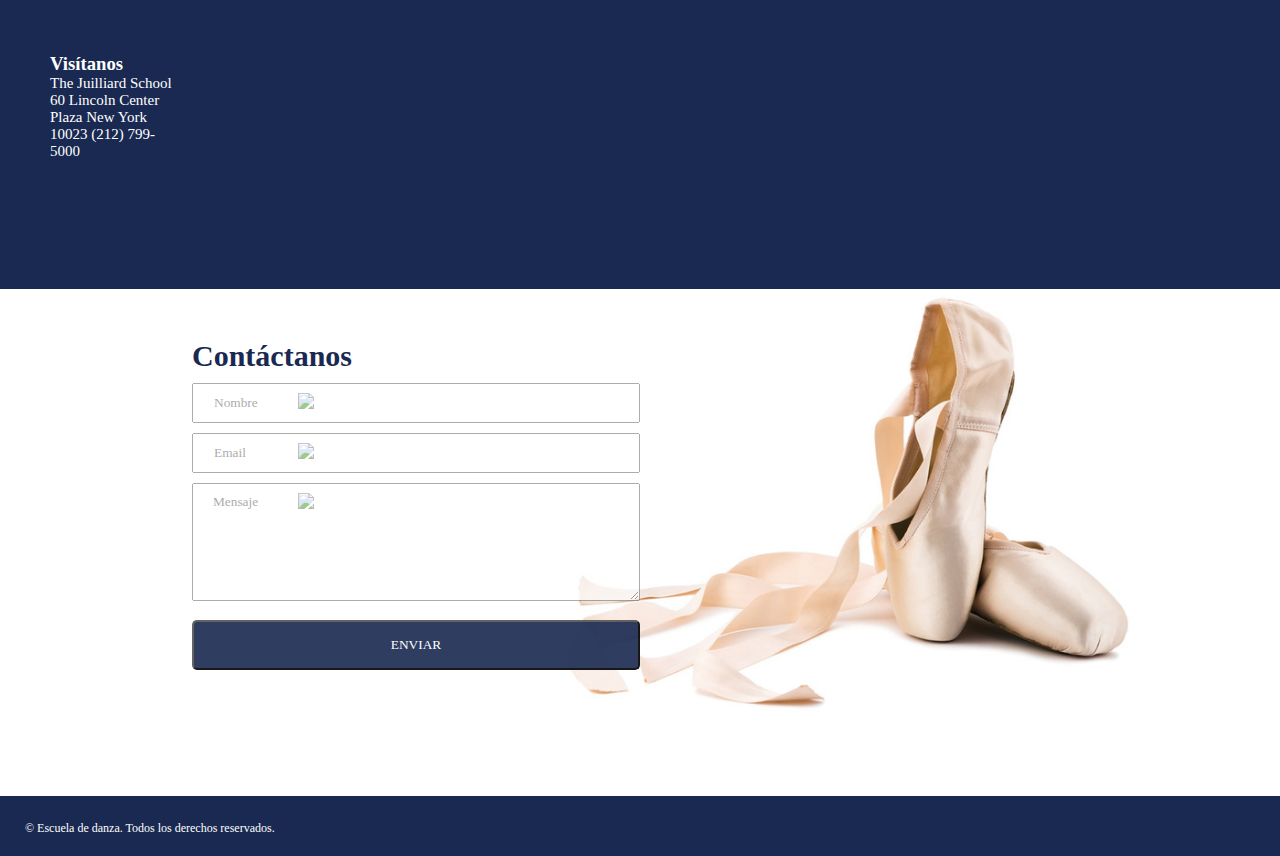
==== commit 74f05abb: "terminado" ====
--- a/index.html
+++ b/index.html
@@ -3,6 +3,7 @@
 <head>
 	<meta charset="UTF-8">
 	<title>Escuela de Danza</title>
+	<link rel="shortcut icon" type="image/x-icon" href="img/favicon.ico">
 	<link rel='stylesheet' type='text/css' href='http://fonts.googleapis.com/css?family=Montserrat:400,700'>
 	<link rel="stylesheet" type="text/css" href="css/grid-system.css">
 	<link rel="stylesheet" type="text/css" href="css/utilities.css">
@@ -12,12 +13,13 @@
 <body>
 	<div class="container-fluid">
 		<div class="row dont-move">
-			<a class="a-none-decoration" href=""><h2 class="menu text-center text-blue">ESCUELA DE DANZA</h2></a>
+			<a class="a-none-decoration" href="index.html"><h2 class="menu text-center text-blue">ESCUELA DE DANZA</h2></a>
 			<ul class="text-center">
-				<li class="submenu"><a class="a-none-decoration text-gray" href="">Nosotros</a></li>
-				<li class="submenu"><a class="a-none-decoration text-gray" href="">Clases</a></li>
-				<li class="submenu"><a class="a-none-decoration text-gray" href="">Blog</a></li>
-				<li class="submenu"><a class="a-none-decoration text-gray" href="">Contáctanos</a></li>
+				<li class="submenu"><a class="a-none-decoration text-gray" href="nosotros.html"
+				>Nosotros</a></li>
+				<li class="submenu"><a class="a-none-decoration text-gray" href="clases.html">Clases</a></li>
+				<li class="submenu"><a class="a-none-decoration text-gray" href="blog.html">Blog</a></li>
+				<li class="submenu"><a class="a-none-decoration text-gray" href="#contactanos">Contáctanos</a></li>
 			</ul>
 		</div>
 		<div class="row">
@@ -52,7 +54,7 @@
 			<div class="fondo-azul text-white">
 				<div class="col-6">
 					<p class="texto" >Lorem ipsum dolor sit amet, consectetur adipisicing elit. Nesciunt dolor voluptatem, provident voluptatum, labore qui. Unde ipsa impedit officia ratione harum, velit quidem vel ea possimus aperiam quisquam dolorem tempora.</p>
-					<h3 class="texto">Visítanos</h3>
+					<h3 class="texto" id="contactanos">Visítanos</h3>
 					<p class="visita">				
 					The Juilliard School
 					60 Lincoln Center Plaza
@@ -62,7 +64,7 @@
 				</div>
 				<div class="col-6">
 					<div class="mapa">
-						<iframe src="https://www.google.com/maps/embed?pb=!1m18!1m12!1m3!1d3021.4662527405194!2d-73.98501728494028!3d40.77376274177223!2m3!1f0!2f0!3f0!3m2!1i1024!2i768!4f13.1!3m3!1m2!1s0x89c2585ff9df2f6d%3A0xf876ccebba645bff!2sEscuela+Juilliard!5e0!3m2!1ses-419!2spe!4v1461690467385" width="550" height="350" frameborder="0" style="border:0" allowfullscreen></iframe>
+						<iframe src="https://www.google.com/maps/embed?pb=!1m18!1m12!1m3!1d3021.4662527405194!2d-73.98501728494028!3d40.77376274177223!2m3!1f0!2f0!3f0!3m2!1i1024!2i768!4f13.1!3m3!1m2!1s0x89c2585ff9df2f6d%3A0xf876ccebba645bff!2sEscuela+Juilliard!5e0!3m2!1ses-419!2spe!4v1461690467385" width="500" height="350" frameborder="0" style="border:0" allowfullscreen></iframe>
 					</div>
 				</div>
 			</div>
@@ -88,12 +90,10 @@
                </p>
             </form>
             <input id="submit_button" type="submit" value="ENVIAR" />
-            </div>
-		 
+            </div>		 
    </div>
    <div class="col-6 ">   	
-   </div>
-   	
+   </div>   	
    	</div>
 	<div class="pie-de-pagina">
       <p>© Escuela de danza. Todos los derechos reservados.</p>
--- a/css/grid-system.css
+++ b/css/grid-system.css
@@ -0,0 +1,102 @@
+/* GLOBAL */
+* {
+  box-sizing: border-box;
+  margin: 0;
+  padding: 0;
+}
+
+.text-center {
+	text-align: center;
+}
+
+.text-right {
+	text-align: right;
+}
+
+/* Grid system */
+
+.container {
+	width: 960px;
+	padding-left: 14px; 
+	padding-right: 14px;
+	margin: 0px auto;
+}
+
+.row {
+	margin-left: 0px;
+	margin-right: 0px;
+}
+
+.row:before, .row:after{
+  content: " ";
+  display: table;
+}
+.row:after {
+  clear: both;
+}
+
+[class*="col-"] {
+	min-height: 7px;
+	padding: 0 0px;
+	float: left;
+}
+
+.col-1 {
+	/* (1 / 12) x 100 */
+	width: 8.333333%;
+} 
+
+.col-2 {
+	/* (2 / 12) x 100 */
+	width: 16.666667%;
+} 
+
+.col-3 {
+	/* (3 / 12) x 100 */
+	width: 25%;
+} 
+
+.col-4 {
+	/* (4 / 12) x 100 */
+	width: 33.333333%;
+}
+
+.col-5 {
+	/* (5 / 12) x 100 */
+	width: 41.666667%;
+}
+
+.col-6 {
+	/* (6 / 12) x 100 */
+	width: 50%;
+} 
+
+.col-7 {
+	/* (7 / 12) x 100 */
+	width: 58.333333%;
+}
+
+.col-8 {
+	/* (8 / 12) x 100 */
+	width: 66.666667%;
+}
+
+.col-9 {
+	/* (9 / 12) x 100 */
+	width: 75%;
+}
+
+.col-10 {
+	/* (10 / 12) x 100 */
+	width: 83.333333%;
+}
+
+.col-11 {
+	/* (11 / 12) x 100 */
+	width: 91.666667%;
+}
+
+.col-12 {
+	/* (12 / 12) x 100 */
+	width: 100%;
+}--- a/css/utilities.css
+++ b/css/utilities.css
@@ -0,0 +1,68 @@
+/*Global*/
+*{
+	font-family: "Latolight";
+}
+
+@font-face{
+	font-family: LatoHeavy;
+	src: url(../fonts/LatoHeavy.ttf);
+}
+@font-face{
+	font-family:Latolight ;
+	src: url(../fonts/Latolight.ttf);
+}
+@font-face{
+	font-family: DolceVita;
+	src: url(../fonts/DolceVita.ttf);
+}
+@font-face{
+	font-family: Neoteric-Bold;
+	src: url(../fonts/Neoteric-Bold.ttf);
+}
+
+/* Shortcuts */
+
+.pd-0{
+	padding: 0;
+}
+.pt-5{
+	padding-top: 5%;
+}
+.pb-5{
+	padding-bottom: 5%;
+}
+.mg-0{
+	margin: 0;
+}
+.w-100{
+	width: 100%;
+}
+.lh{
+	line-height: 1.5;
+}
+.text-center{
+	text-align: center;
+}
+.text-left{
+	text-align: left;
+}
+.text-white{
+	color: white;
+}
+.text-gray{
+	color: rgb(83, 88, 95);
+}
+.text-blue{
+ color: #192951;
+}
+.a-none-decoration{
+	text-decoration: none;
+}
+.bg-gray{
+	background-color: rgb(244, 244, 244);
+}
+.bg-img-block{
+	background-size: cover;
+	background-repeat: no-repeat;
+	background-position: center;
+}--- a/css/common.css
+++ b/css/common.css
@@ -0,0 +1 @@
+.clase {background-image: url(../img/textura_2.jpg);width: 100%;background-size: contain;}--- a/css/main.css
+++ b/css/main.css
@@ -95,7 +95,7 @@
 .pie-de-pagina{
 	background-color: #192951;
 	background-size: 100%;
-	background: contain;
+	background: cover;
 	color: white;
 	font-size: 12px;
 	padding: 25px 10px 20px 25px;
